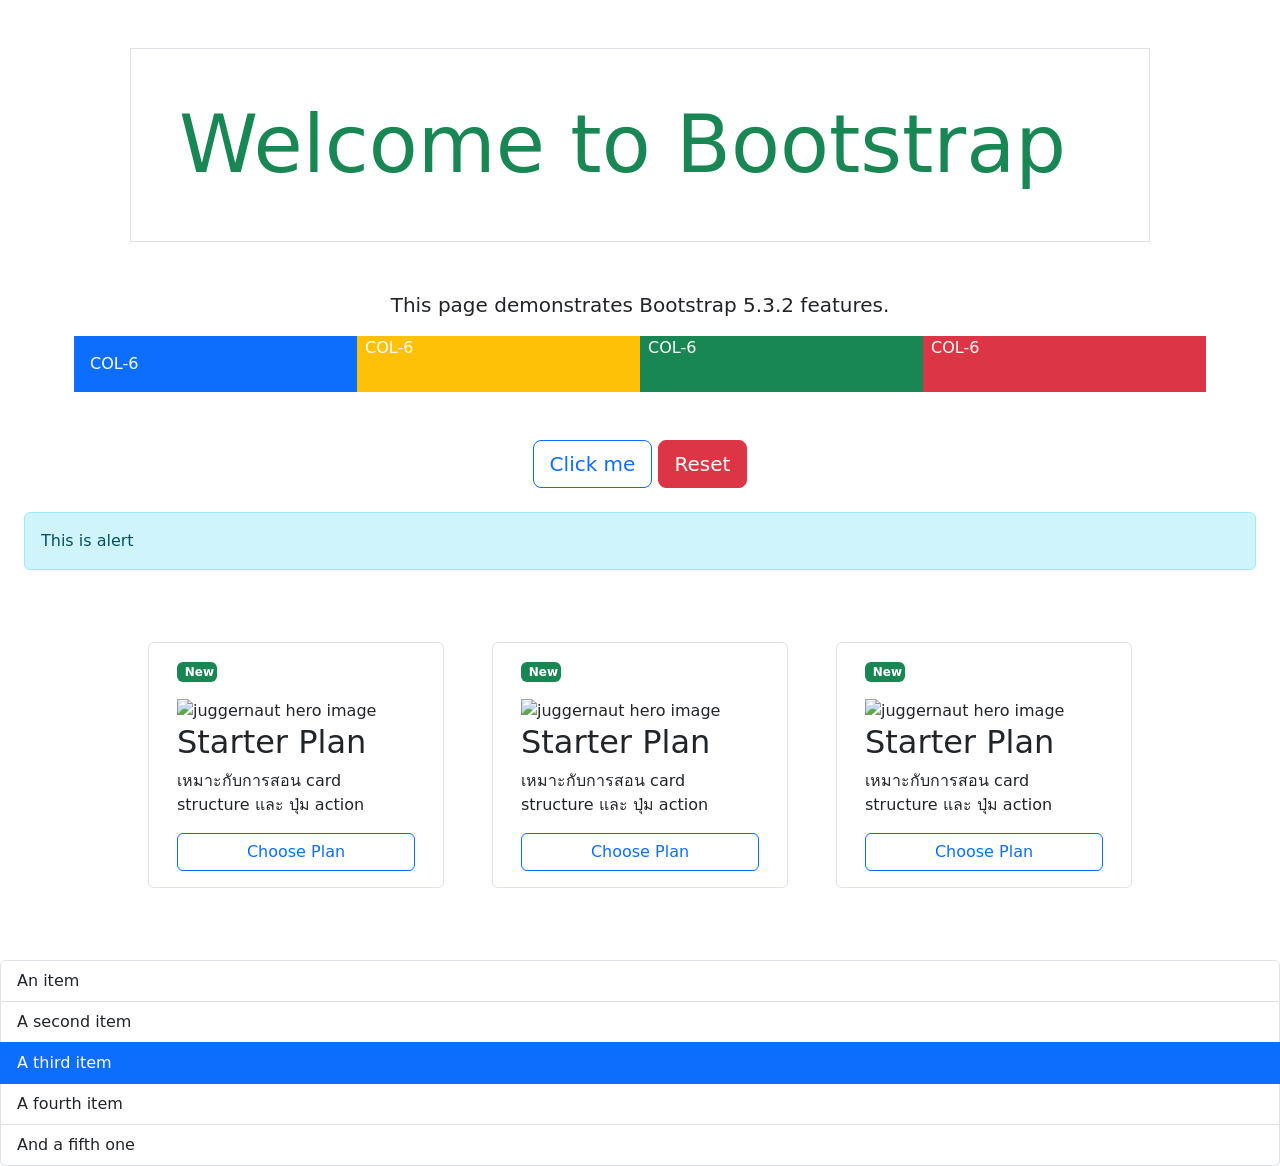
==== index.html @ 5b18f163 "init project" ====
<!doctype html>
<html lang="en">
  <head>
    <meta charset="UTF-8" />
    <meta name="viewport" content="width=device-width, initial-scale=1.0" />
    <title>Bootstrap Example</title>
    <!-- Bootstrap CSS (latest v5) -->
    <link
      href="https://cdn.jsdelivr.net/npm/bootstrap@5.3.2/dist/css/bootstrap.min.css"
      rel="stylesheet"
    />
  </head>
  <body>
    <!-- <nav class="navbar navbar-expand-lg navbar-dark bg-primary">
      <div class="container-fluid">
        <a class="navbar-brand" href="#">Bootstrap</a>
      </div>
    </nav>

    <main class="container py-4">
      <h1 class="mb-3">Bootstrap is installed</h1>
      <p class="lead">This page includes Bootstrap CSS and JS via CDN (v5).</p>
      <button class="btn btn-success">Example button</button>
    </main> -->

    <div class="container">
      <h1 class="display-1 m-5 p-5 text-success border">
        Welcome to Bootstrap
      </h1>
      <p class="lead text-center">
        This page demonstrates Bootstrap 5.3.2 features.
      </p>

      <div class="row g-3">
        <div class="col-6 col-md-4 col-lg-3 bg-primary text-white p-3">
          COL-6
        </div>
        <div class="col-6 col-md-4 col-lg-3 bg-warning text-white">COL-6</div>
        <div class="col-6 col-md-4 col-lg-3 bg-success text-white">COL-6</div>
        <div class="col-6 col-md-4 col-lg-3 bg-danger text-white">COL-6</div>
      </div>

      <div class="col-12 mt-5 text-center">
        <button class="btn btn-lg btn-outline-primary">Click me</button>
        <button class="btn btn-lg btn-danger">Reset</button>
      </div>
    </div>

    <div class="alert alert-info m-4">This is alert</div>

    <div class="row justify-content-center m-5">
      <div class="col-12 col-md-3 col-lg-3 card border m-4">
        <div class="card-body">
          <p class="col-2 badge bg-success">New</p>
          <img
            src="https://cdn.steamstatic.com/apps/dota2/videos/dota_react/heroes/renders/juggernaut.png"
            class="img-fluid"
            alt="juggernaut hero image"
          />
          <h2>Starter Plan</h2>
          <p>เหมาะกับการสอน card structure และ ปุ่ม action</p>
          <button class="w-100 btn btn-outline-primary">Choose Plan</button>
        </div>
      </div>

      <div class="col-12 col-md-3 col-lg-3 card border m-4">
        <div class="card-body">
          <p class="col-2 badge bg-success">New</p>
          <img
            src="https://cdn.steamstatic.com/apps/dota2/videos/dota_react/heroes/renders/juggernaut.png"
            class="img-fluid"
            alt="juggernaut hero image"
          />
          <h2>Starter Plan</h2>
          <p>เหมาะกับการสอน card structure และ ปุ่ม action</p>
          <button class="w-100 btn btn-outline-primary">Choose Plan</button>
        </div>
      </div>
      <div class="col-12 col-md-3 col-lg-3 card border m-4">
        <div class="card-body">
          <p class="col-2 badge bg-success">New</p>
          <img
            src="https://cdn.steamstatic.com/apps/dota2/videos/dota_react/heroes/renders/juggernaut.png"
            class="img-fluid"
            alt="juggernaut hero image"
          />
          <h2>Starter Plan</h2>
          <p>เหมาะกับการสอน card structure และ ปุ่ม action</p>
          <button class="w-100 btn btn-outline-primary">Choose Plan</button>
        </div>
      </div>
    </div>

    <div>
      <ul class="list-group">
        <li class="list-group-item">An item</li>
        <li class="list-group-item">A second item</li>
        <li class="list-group-item active">A third item</li>
        <li class="list-group-item">A fourth item</li>
        <li class="list-group-item">And a fifth one</li>
      </ul>
    </div>

    <!-- Bootstrap JS bundle (includes Popper) -->
    <script src="https://cdn.jsdelivr.net/npm/bootstrap@5.3.2/dist/js/bootstrap.bundle.min.js"></script>
  </body>
</html>
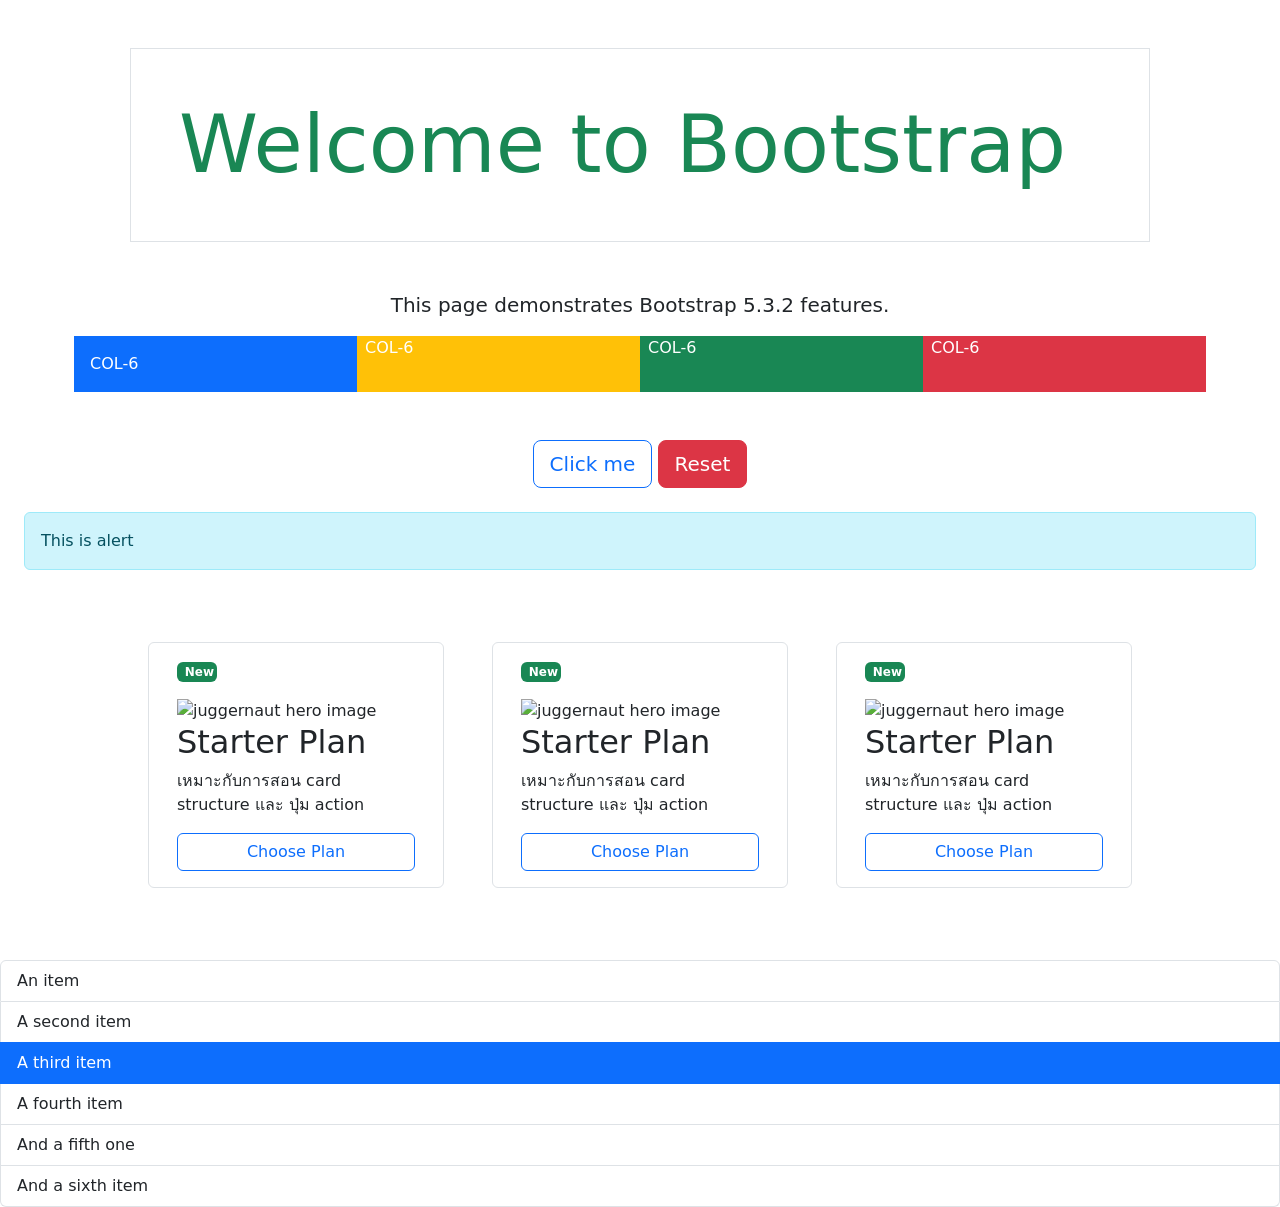
==== commit c9668c51: "add sixth item to the list in index.html" ====
--- a/index.html
+++ b/index.html
@@ -98,6 +98,7 @@
         <li class="list-group-item active">A third item</li>
         <li class="list-group-item">A fourth item</li>
         <li class="list-group-item">And a fifth one</li>
+        <li class="list-group-item">And a sixth item</li>
       </ul>
     </div>
 
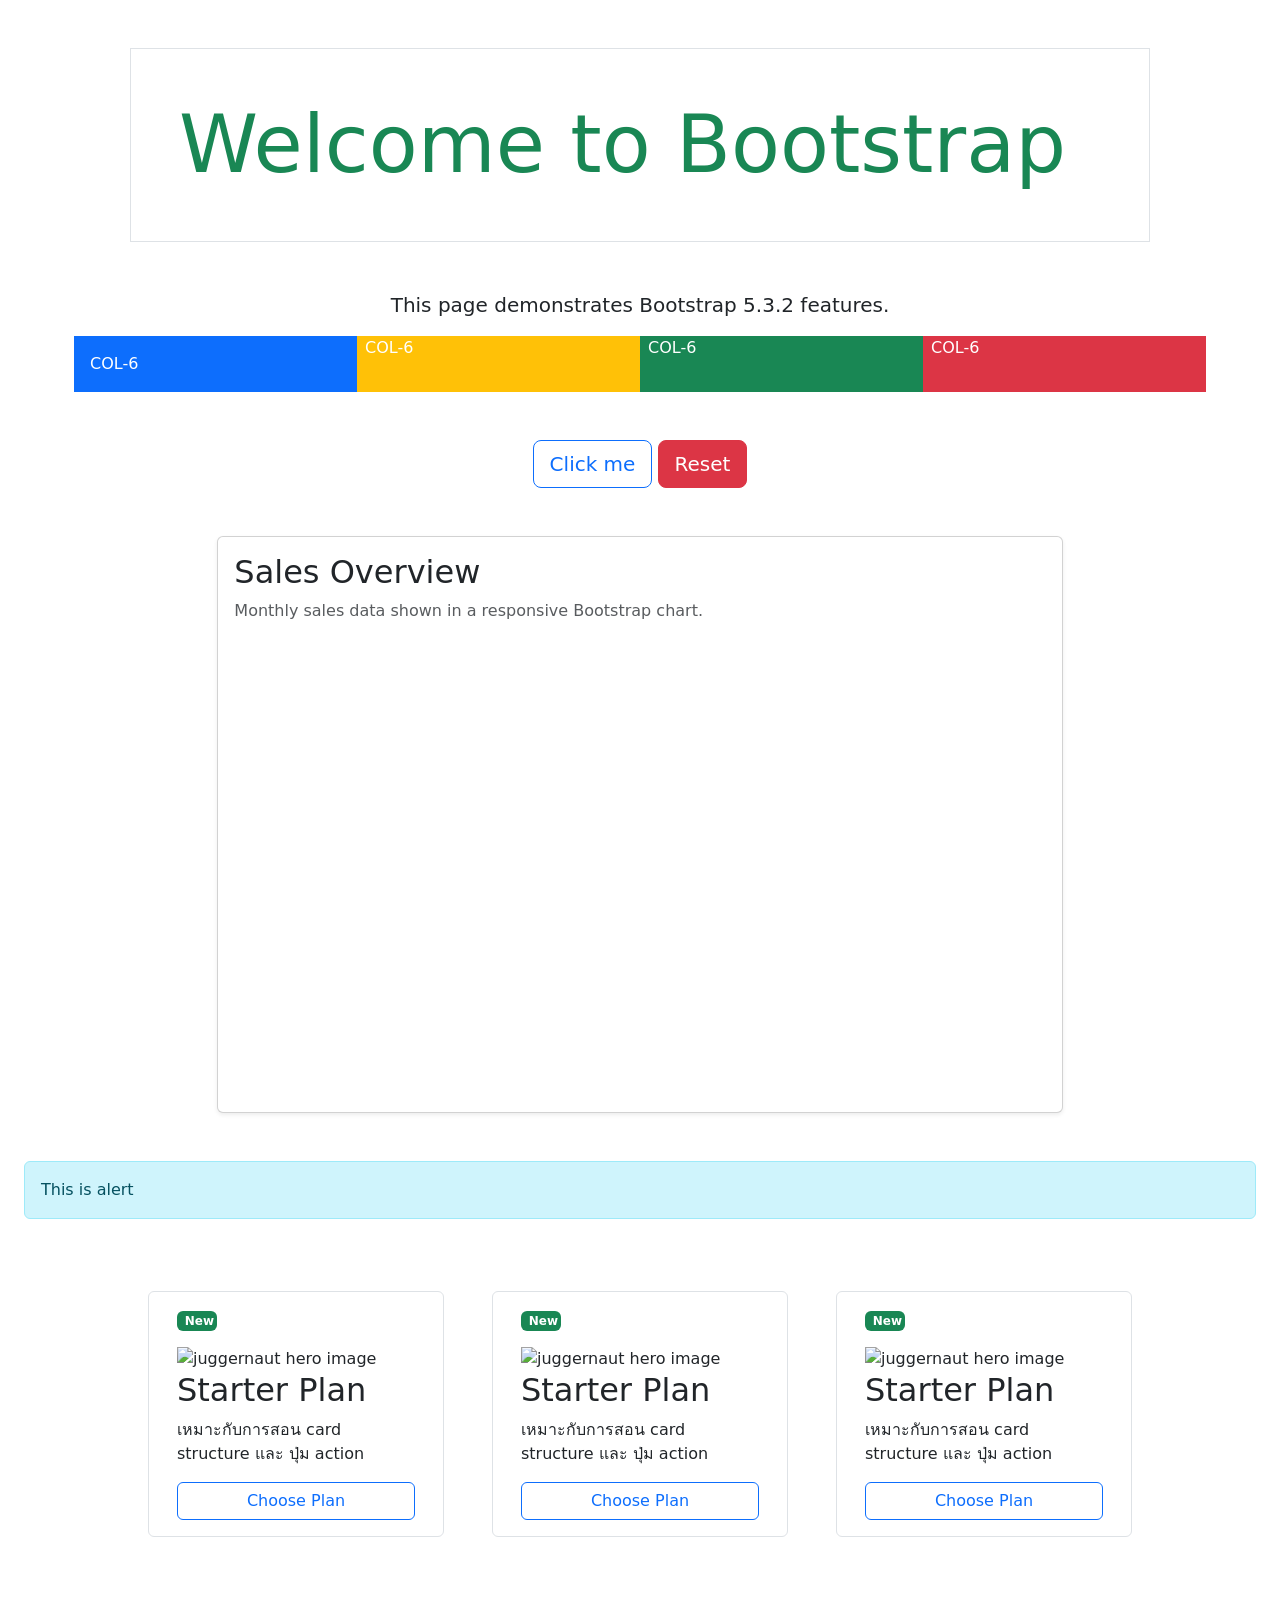
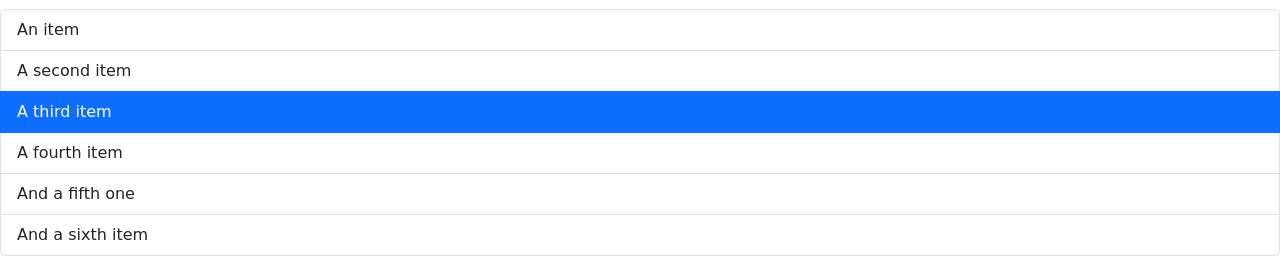
==== commit d7979372: "add sales overview chart to index.html" ====
--- a/index.html
+++ b/index.html
@@ -43,6 +43,22 @@
       <div class="col-12 mt-5 text-center">
         <button class="btn btn-lg btn-outline-primary">Click me</button>
         <button class="btn btn-lg btn-danger">Reset</button>
+      </div>
+    </div>
+
+    <div class="row justify-content-center my-5">
+      <div class="col-12 col-lg-8">
+        <div class="card shadow-sm">
+          <div class="card-body">
+            <h2 class="card-title">Sales Overview</h2>
+            <p class="card-text text-muted">
+              Monthly sales data shown in a responsive Bootstrap chart.
+            </p>
+            <div class="ratio ratio-16x9">
+              <canvas id="salesChart"></canvas>
+            </div>
+          </div>
+        </div>
       </div>
     </div>
 
@@ -104,5 +120,61 @@
 
     <!-- Bootstrap JS bundle (includes Popper) -->
     <script src="https://cdn.jsdelivr.net/npm/bootstrap@5.3.2/dist/js/bootstrap.bundle.min.js"></script>
+    <!-- Chart.js -->
+    <script src="https://cdn.jsdelivr.net/npm/chart.js@4.5.0/dist/chart.umd.min.js"></script>
+    <script>
+      const ctx = document.getElementById("salesChart");
+      if (ctx) {
+        new Chart(ctx, {
+          type: "bar",
+          data: {
+            labels: ["Jan", "Feb", "Mar", "Apr", "May", "Jun", "Jul"],
+            datasets: [
+              {
+                label: "Sales",
+                data: [120, 190, 170, 220, 260, 240, 300],
+                backgroundColor: "rgba(13, 110, 253, 0.7)",
+                borderColor: "rgba(13, 110, 253, 1)",
+                borderWidth: 1,
+                borderRadius: 8,
+                maxBarThickness: 36,
+              },
+            ],
+          },
+          options: {
+            responsive: true,
+            maintainAspectRatio: false,
+            scales: {
+              y: {
+                beginAtZero: true,
+                grid: {
+                  drawBorder: false,
+                },
+                ticks: {
+                  stepSize: 50,
+                },
+              },
+            },
+            plugins: {
+              legend: {
+                position: "top",
+              },
+              tooltip: {
+                callbacks: {
+                  label: function (context) {
+                    return (
+                      context.dataset.label +
+                      ": " +
+                      context.formattedValue +
+                      "k"
+                    );
+                  },
+                },
+              },
+            },
+          },
+        });
+      }
+    </script>
   </body>
 </html>
